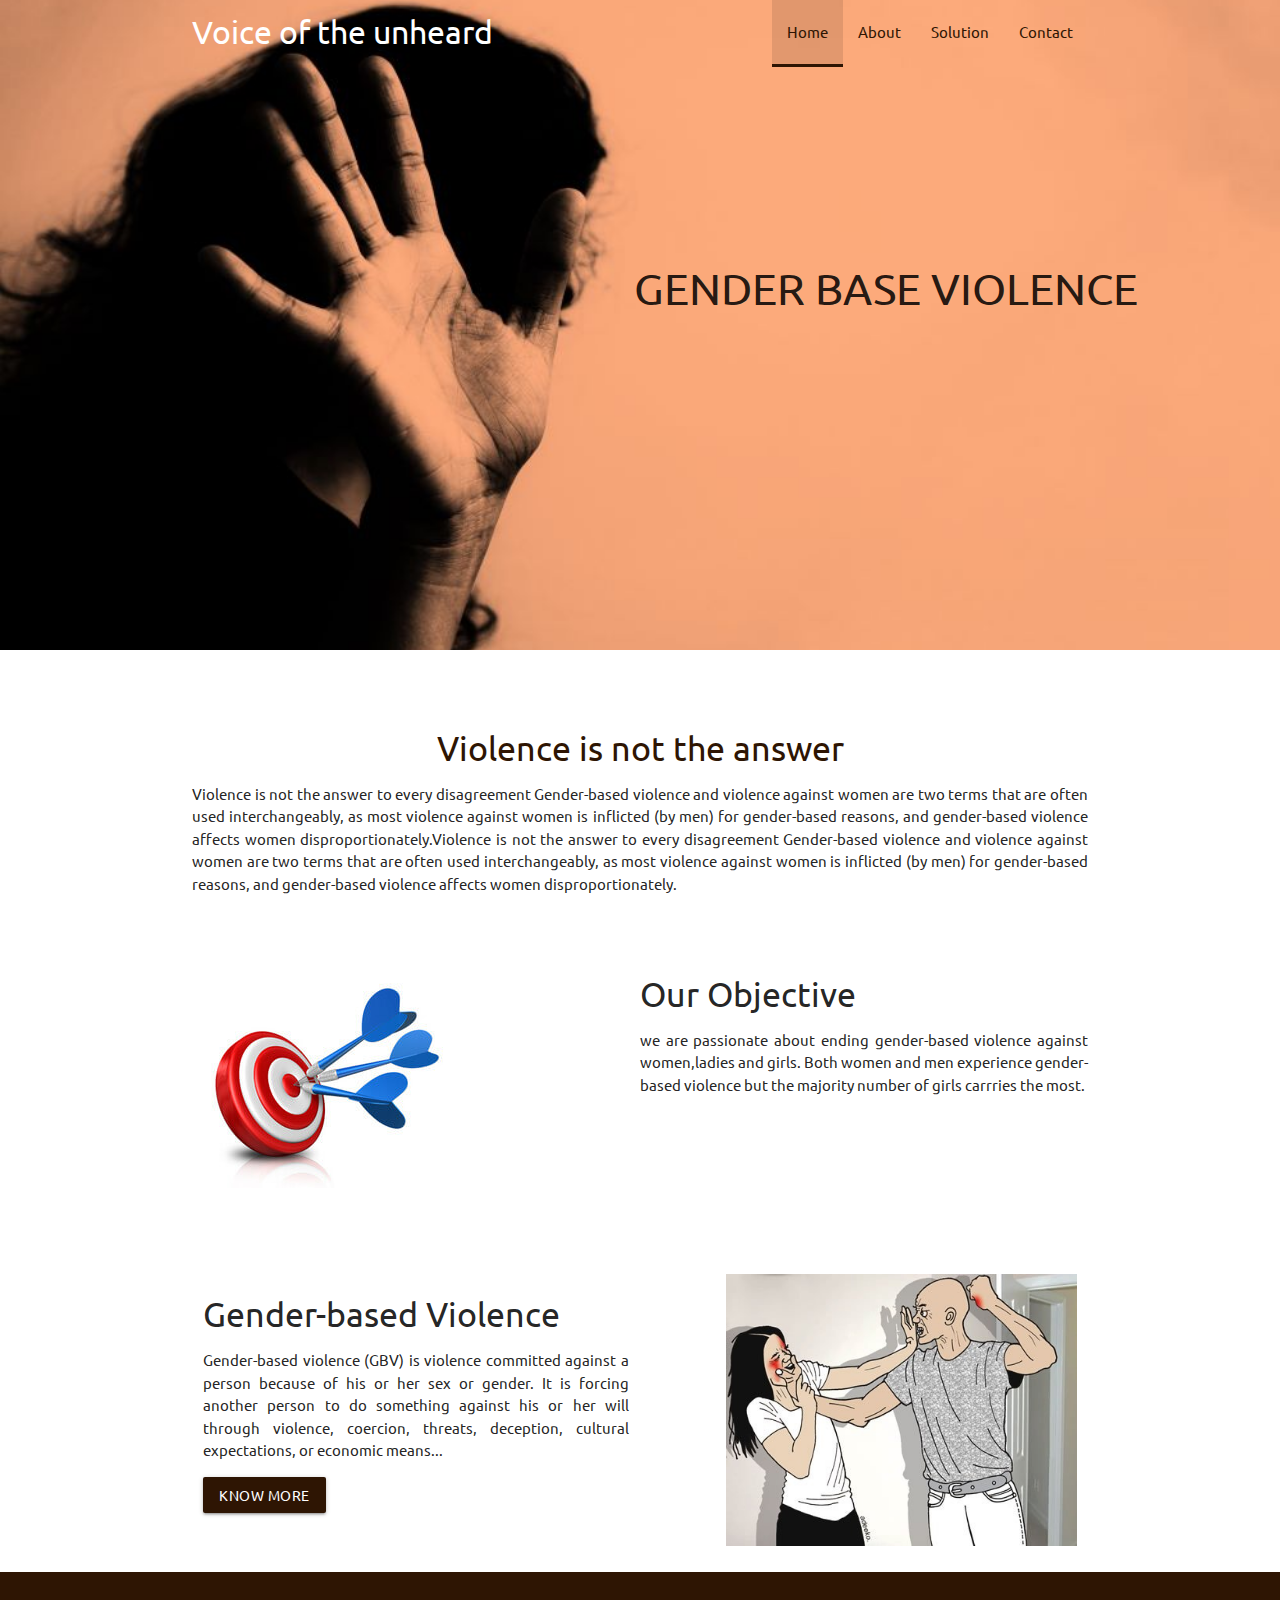
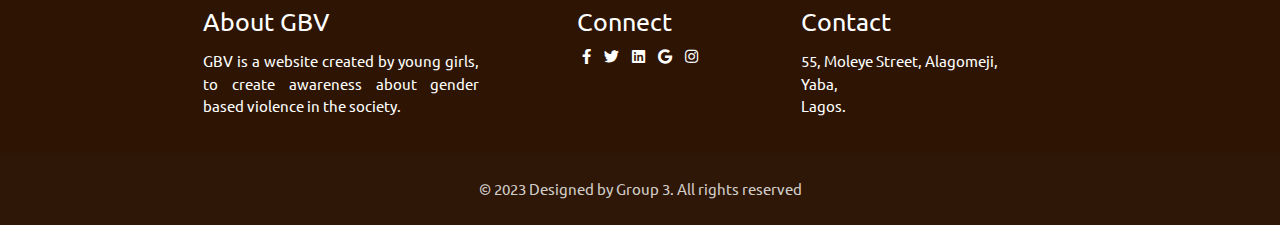
==== index.html @ a24b8511 "gbv" ====
<!DOCTYPE html>
<html lang="en">
<head>
    <meta charset="UTF-8">
    <meta http-equiv="X-UA-Compatible" content="IE=edge">
    <meta name="viewport" content="width=device-width, initial-scale=1.0">
    <title>GBV | Home</title>
    <link href="assets/css/materialize.min.css"rel="stylesheet">
    <link rel="stylesheet" href="https://fonts.googleapis.com/icon?family=Ubuntu">
    <link rel="stylesheet" href="https://cdnjs.cloudflare.com/ajax/libs/font-awesome/5.8.2/css/all.css">
    <link rel="stylesheet" href="assets/css/style.css">
</head>
<body>
    <header>
    <nav class="transparent z-depth-0">
        <div class="container">
            <div class="nav-wrapper ">
                <a class="brand-logo white-text">Voice of the unheard</a>
                <ul class="right">
                    <li class="active"><a class="custom-brown-text " href="index.html">Home</a></li>
                    <li><a class="custom-brown-text" href="about.html">About</a></li>
                    <li><a class="custom-brown-text" href="solution.html">Solution</a></li>
                    <li><a class="custom-brown-text" href="contact.html">Contact</a></li>
                </ul>
                </div>
                
        </div>
    </nav>
    <div class="container">
        <h3 class="header-text right">GENDER BASE VIOLENCE</h3>
    </div>
    </header>
    <main>
        <section>
            <div class="container">
                <h4 class="center-align custom-brown-text">Violence is not the answer</h4>
                <p class="justify">Violence is not the answer to every disagreement
                Gender-based violence and violence against women are two terms that are often used interchangeably, as most violence against women is inflicted (by men) for gender-based reasons, and gender-based violence affects women disproportionately.Violence is not the answer to every disagreement
                Gender-based violence and violence against women are two terms that are often used interchangeably, as most violence against women is inflicted (by men) for gender-based reasons, and gender-based violence affects women disproportionately. </p>
            </div>
        </section>
        <section>
            <div class="container">
                <div class="row">
                    <div class="col l6 m6 s12 ">
                        <img src="assets/img/aim.jpg" alt="" class="responsive-img">
                    </div>
                    <div class="col l6 m6 s12">
        

                        </div>
                        <h4>Our Objective</h4>
                        <p class="justify">we are passionate about ending  gender-based violence against women,ladies and girls. Both women and men experience gender-based violence but the majority  number of girls carrries the most.  </p>
                    </div>
                </div>
            </div>
        </section>
        <section>
            <div class="container">
               <div class="row">
                    <div class="col l6 m6 s12">
                        <h4>Gender-based Violence</h4>
                        <p class="justify">Gender-based violence (GBV) is violence committed against a person because of his or her sex or gender. It is forcing another person to do something against his or her will through violence, coercion, threats, deception, cultural expectations, or economic means...</p>
                          
                        <a href="about.html" class="btn custom-brown">Know more</a>
                    </div>
                    <div class="col l5 m6 s12 offset-l1">
                        <img src="assets/img/img1.jpg" alt="" class="responsive-img">
                    </div>
               </div>
            </div>
        </section>

    </main>
    <footer class="page-footer custom-brown darken-3">
        <div class="container">
           <div class="row">
                <div class="col s12 l4">
                    <h5>About GBV</h5>
                    <p style="text-align: justify !important;">GBV is a website created by young girls, to create awareness about gender based violence in the society.</p>
                </div>
                <div class="col s12 l3 offset-l1">
                    <h5>Connect</h5>
                    <a class="white-text icon" href="#"><i class="fab fa-facebook-f"></i></a>
                    <a class="white-text icon" href="#"><i class="fab fa-twitter"></i></a>
                    <a class="white-text icon" href="#"><i class="fab fa-linkedin"></i></a>
                    <a class="white-text icon" href="#"><i class="fab fa-google"></i></a>
                    <a class="white-text icon" href="#"><i class="fab fa-instagram"></i></a>
                </div>
                <div class="col s12 l4">
                    <h5>Contact</h5>
                    <p>55, Moleye Street, Alagomeji,<br>Yaba, <br>Lagos.</p>
                </div>
           </div>
        </div>
        <div class="footer-copyright">
            <div class="container">
                    <p class="center-align">&copy; 2023 Designed by Group 3. All rights reserved</p>
            </div>
        </div>
    </footer>

</script>
<script src="assets/js/jquery.js"></script>
<script src="assets/js/materialize.min.js"></script>
<script>
    $(document).ready(function (){

    });
</script>
</body>
</html>
---- assets/css/style.css ----
body{
    overflow-x: hidden;
    font-family: 'Ubuntu', Arial, Helvetica, sans-serif;
}
.custom-brown  {
    background-color: #2E1503 !important;
}
.custom-brown-text {
    color:#2E1503 !important;
}
header {
    background-image: url("../img/header2.jpg");
    background-position: center;
    background-size: cover;
    min-height: 650px;
}
.active {
    border-bottom: 3px solid #2E1503 !important;
    margin-bottom: -40px !important;
}
.header-text {
    margin-top: 200px;
    margin-right: -50px !important;
}
section {
    margin-top: 80px;
}
.justify {
    text-align: justify;
}
.icon {
    padding: 5px;
}
submit{
    margin-bottom: 20px;
}
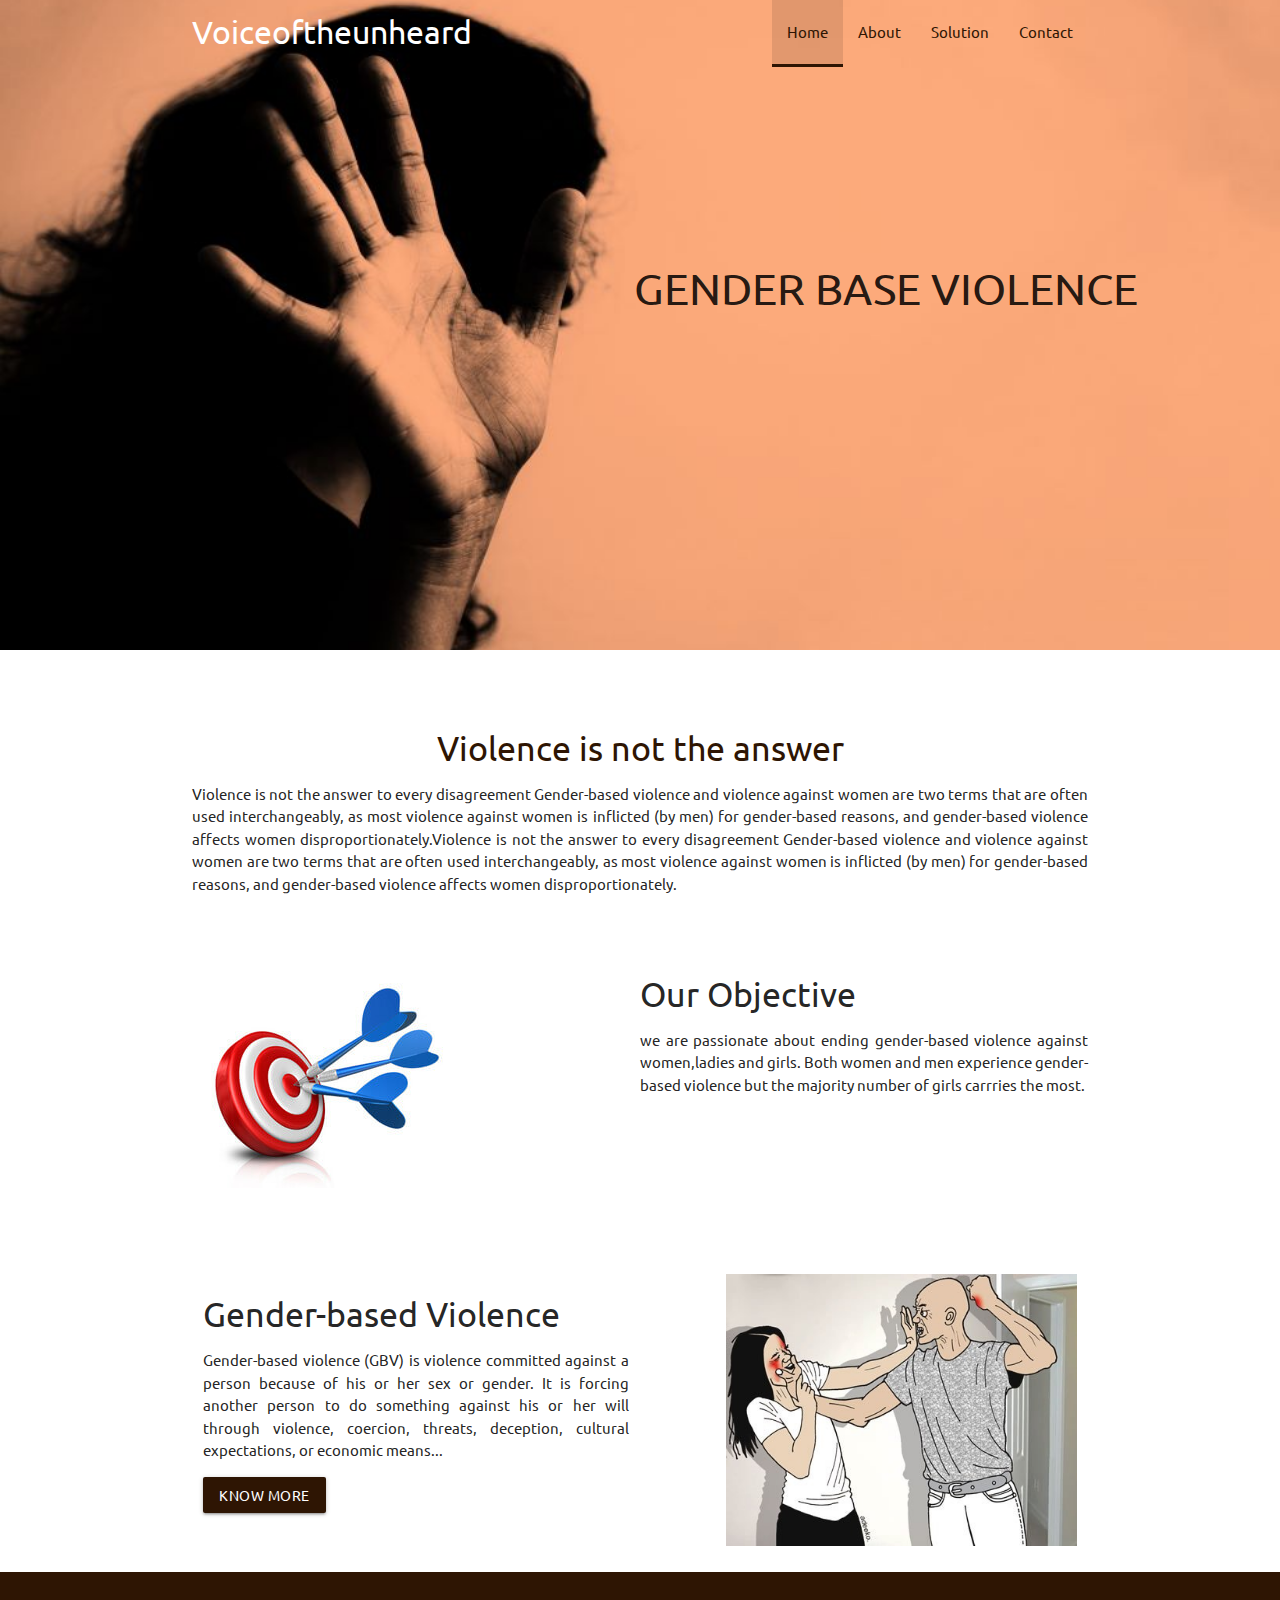
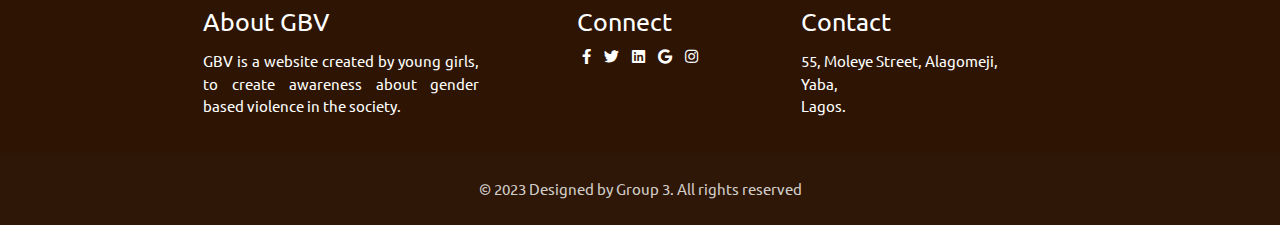
==== commit d1236fa4: "Update index.html" ====
--- a/index.html
+++ b/index.html
@@ -15,8 +15,8 @@
     <nav class="transparent z-depth-0">
         <div class="container">
             <div class="nav-wrapper ">
-                <a class="brand-logo white-text">Voice of the unheard</a>
-                <ul class="right">
+                <a class="brand-logo white-text">Voiceoftheunheard</a>
+                <ul class="right hide-on-med-and-down">
                     <li class="active"><a class="custom-brown-text " href="index.html">Home</a></li>
                     <li><a class="custom-brown-text" href="about.html">About</a></li>
                     <li><a class="custom-brown-text" href="solution.html">Solution</a></li>
@@ -26,6 +26,12 @@
                 
         </div>
     </nav>
+         <ul class="sidenav"id="mobile-demo">
+                <li class="active"><a class="custom-brown-text " href="index.html">Home</a></li>
+                    <li><a class="custom-brown-text" href="about.html">About</a></li>
+                    <li><a class="custom-brown-text" href="solution.html">Solution</a></li>
+                    <li><a class="custom-brown-text" href="contact.html">Contact</a></li>
+        </ul>
     <div class="container">
         <h3 class="header-text right">GENDER BASE VIOLENCE</h3>
     </div>
@@ -109,4 +115,4 @@
     });
 </script>
 </body>
-</html>+</html>
